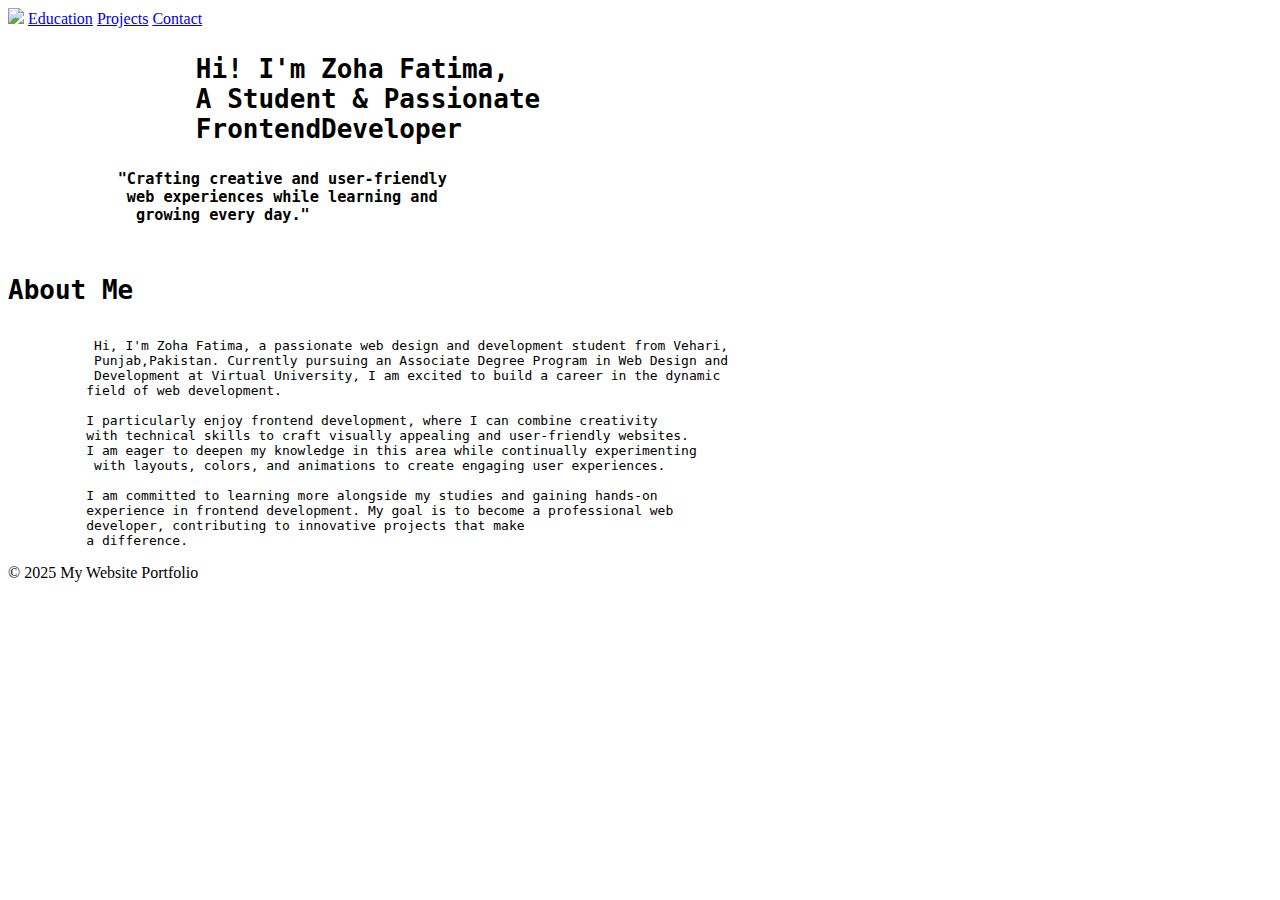
==== index.html @ aa2ec9fd "index.html" ====
<!DOCTYPE html>
<html lang="en">
  <head>
    <meta charset="UTF-8" />
    <meta name="viewport" content="width=device-width, initial-scale=1.0" />
    <title>My Website Portfolio</title>
    <link rel="stylesheet" href="style.css" />
  </head>
  <body>
    <head>
      <div class="navbar">
        <img id="logo" src="/logo.png" />
        <a href="/education.html">Education</a>
        <a href="/projects.html">Projects</a>
        <a href="/contact.html">Contact</a>
      </div>
    </head>
    <main>
      <div id="left-div">
        <h1>
          <pre>
            Hi! I'm Zoha Fatima,
            A Student & Passionate 
            FrontendDeveloper</pre
          >
        </h1>
        <h3>
          <pre>
            "Crafting creative and user-friendly
             web experiences while learning and
              growing every day."</pre
          >
        </h3>
      </div>
      <div id="right-div">
        <pre id="about-me">
               <h1>About Me</h1> 
           Hi, I'm Zoha Fatima, a passionate web design and development student from Vehari, 
           Punjab,Pakistan. Currently pursuing an Associate Degree Program in Web Design and 
           Development at Virtual University, I am excited to build a career in the dynamic
          field of web development.

          I particularly enjoy frontend development, where I can combine creativity
          with technical skills to craft visually appealing and user-friendly websites.
          I am eager to deepen my knowledge in this area while continually experimenting
           with layouts, colors, and animations to create engaging user experiences.
            
          I am committed to learning more alongside my studies and gaining hands-on
          experience in frontend development. My goal is to become a professional web
          developer, contributing to innovative projects that make
          a difference.</pre>
      </div>
    </main>
    <footer>
     <p>© 2025  My Website Portfolio </p>
    </footer>

  </body>
</html>
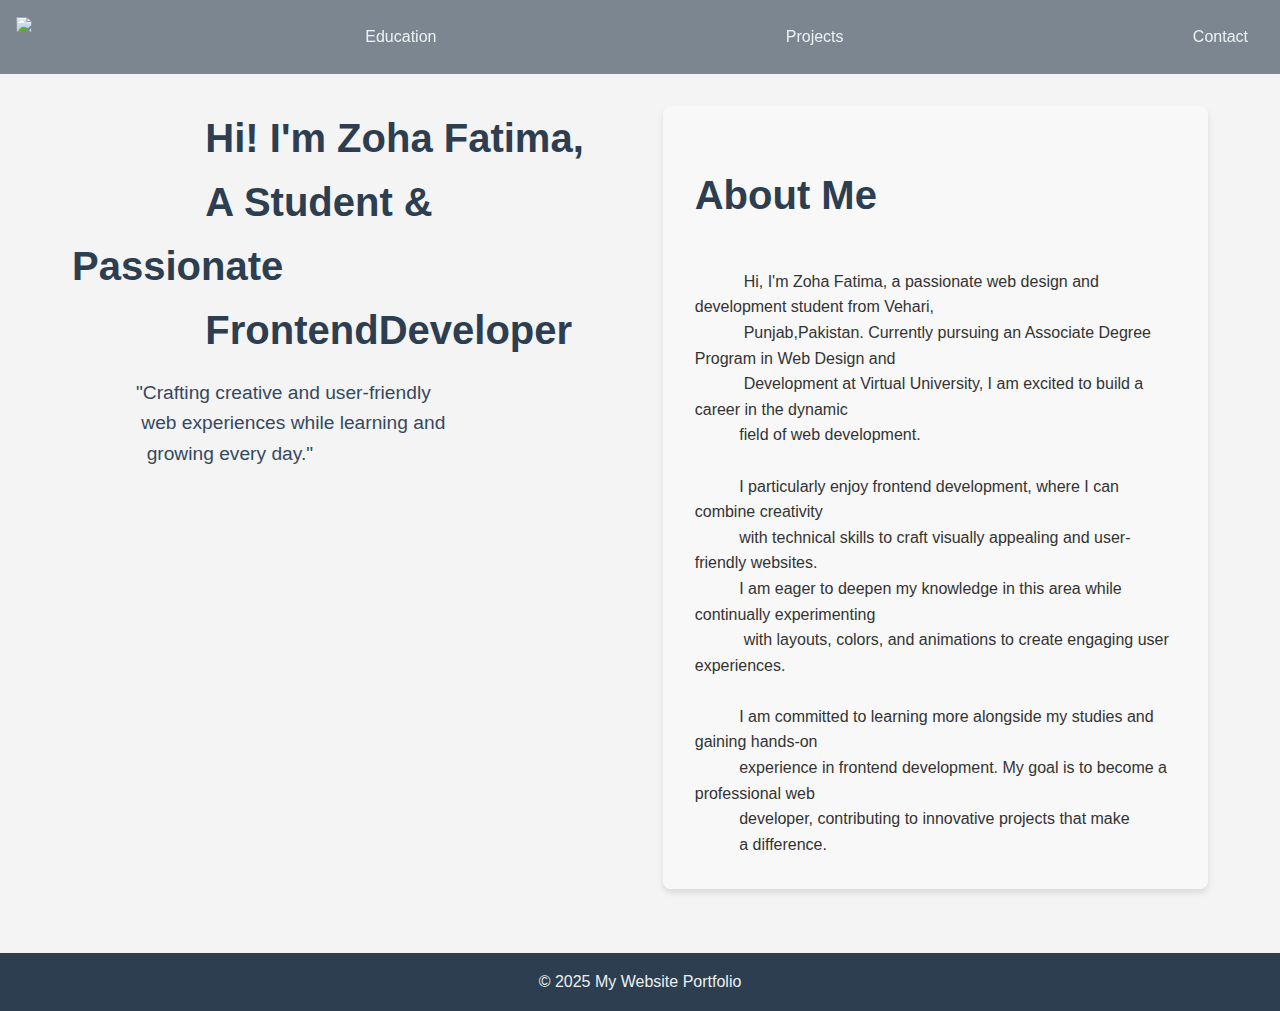
==== commit 553ccb7b: "Update index.html" ====
--- a/index.html
+++ b/index.html
@@ -9,10 +9,10 @@
   <body>
     <head>
       <div class="navbar">
-        <img id="logo" src="/logo.png" />
-        <a href="/education.html">Education</a>
-        <a href="/projects.html">Projects</a>
-        <a href="/contact.html">Contact</a>
+        <img id="logo" src="/My-Website/logo.png" />
+        <a href="education.html">Education</a>
+        <a href="projects.html">Projects</a>
+        <a href="contact.html">Contact</a>
       </div>
     </head>
     <main>
--- a/style.css
+++ b/style.css
@@ -0,0 +1,128 @@
+/* Reset default styles and set up base styles */
+* {
+  margin: 0;
+  padding: 0;
+  box-sizing: border-box;
+}
+
+body {
+  background-image: url("My-Website/background/ img.jpg");
+  background-size: cover;
+  font-family: 'Arial', sans-serif;
+  line-height: 1.6;
+  color: #333;
+  background-color: #f4f4f4;
+}
+
+/* Navbar styles */
+.navbar {
+  background-color: #2c3e509a;
+  padding: 1rem;
+  display: flex;
+  justify-content: space-between;
+  align-items: center;
+  position: sticky;
+  top: 0;
+  z-index: 1000;
+}
+
+#logo {
+  height: 40px;
+}
+
+.navbar a {
+  color: #ecf0f1;
+  text-decoration: none;
+  padding: 0.5rem 1rem;
+  transition: color 0.3s ease;
+}
+
+.navbar a:hover {
+  color: #3498db;
+}
+
+/* Main content styles */
+main {
+  display: flex;
+  flex-wrap: wrap;
+  justify-content: space-between;
+  padding: 2rem;
+  max-width: 1200px;
+  margin: 0 auto;
+}
+
+#left-div, #right-div {
+  flex-basis: 100%;
+  margin-bottom: 2rem;
+}
+
+@media (min-width: 768px) {
+  #left-div, #right-div {
+    flex-basis: 48%;
+  }
+}
+
+h1 {
+  font-size: 2.5rem;
+  color: #2c3e50;
+  margin-bottom: 1rem;
+}
+
+h3 {
+  font-size: 1.2rem;
+  color: #34495e;
+  font-weight: normal;
+  margin-bottom: 1rem;
+}
+
+pre {
+  white-space: pre-wrap;
+  word-wrap: break-word;
+  font-family: 'Arial', sans-serif;
+}
+
+#about-me {
+  background-color: #ffffff5d;
+  padding: 2rem;
+  border-radius: 8px;
+  box-shadow: 0 4px 6px rgba(0, 0, 0, 0.1);
+}
+
+#about-me h1 {
+  margin-bottom: 1rem;
+  color: #2c3e50;
+}
+
+/* Footer styles */
+footer {
+  background-color: #2c3e50;
+  color: #ecf0f1;
+  text-align: center;
+  padding: 1rem;
+  position: relative;
+  bottom: 0;
+  width: 100%;
+}
+
+/* Responsive adjustments */
+@media (max-width: 768px) {
+  .navbar {
+    flex-direction: column;
+    align-items: flex-start;
+  }
+
+  .navbar a {
+    margin-top: 0.5rem;
+  }
+
+  h1 {
+    font-size: 2rem;
+  }
+
+  h3 {
+    font-size: 1rem;
+  }
+}
+
+
+
